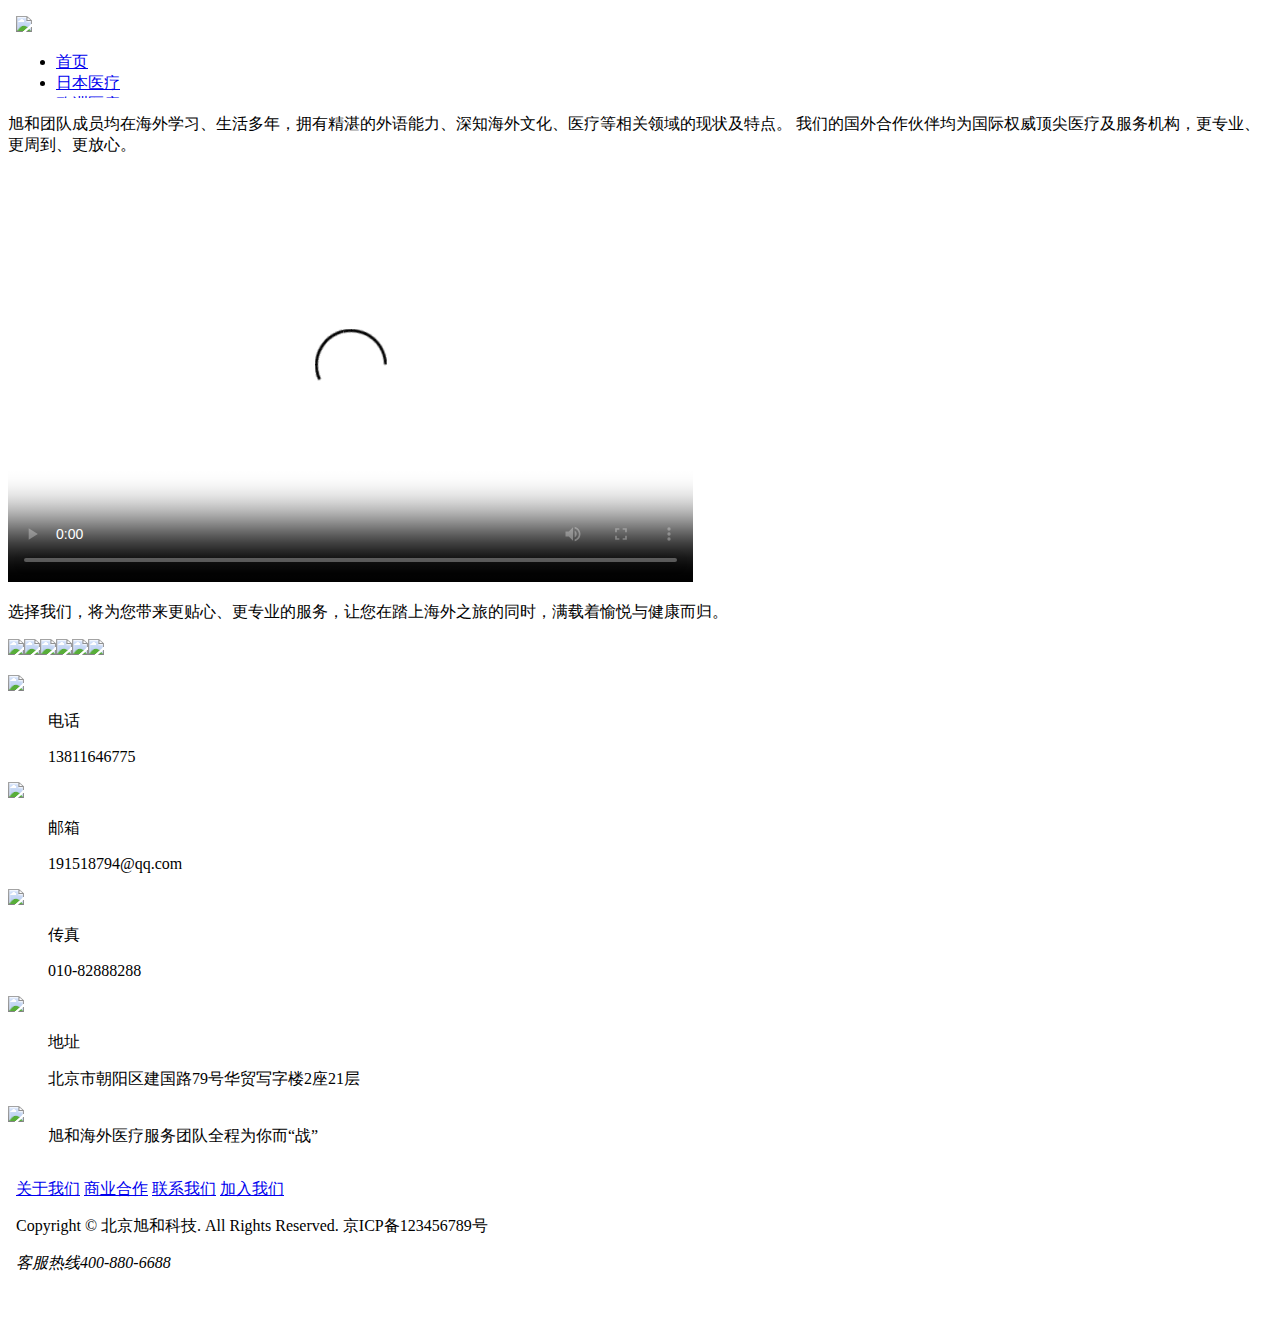
==== about.html @ a90c2f5e "all" ====
<!DOCTYPE html>
<html>
<head>
<meta charset="utf-8">
<title>第十六节课作业</title>
<link rel="stylesheet" type="text/css" href="css/public.css">
<link rel="stylesheet" type="text/css" href="css/style_4.css">
</head>

<body>
<div style="height:90px;overflow:hidden"><iframe src="header.html" frameborder="0" scrolling="no" width="100%" height="90px"></iframe></div>

<div class="banner">
	<div class="ban"><a href="#" style="background:url(images/banner.jpg) no-repeat center 0; background-color:#dee8ed;"></a></div>
	<div class="circle"><span class="on"></span><span></span><span></span></div>
</div>

<div class="sec1">
	<p>旭和团队成员均在海外学习、生活多年，拥有精湛的外语能力、深知海外文化、医疗等相关领域的现状及特点。 我们的国外合作伙伴均为国际权威顶尖医疗及服务机构，更专业、更周到、更放心。</p>
	<video controls width="685" height="410" poster="images/pic56.png">
		<source src="images/music.mp4"></source>
	</video>
</div>

<div class="sec2">
	<p>选择我们，将为您带来更贴心、更专业的服务，让您在踏上海外之旅的同时，满载着愉悦与健康而归。</p>
	<img src="images/pic57.png"><img src="images/pic58.png"><img src="images/pic59.png"><img src="images/pic60.png"><img src="images/pic61.png"><img src="images/pic62.png">
</div>

<div class="sec3">
	<div class="top">
		<dl>
			<dt><img src="images/pic63.png"></dt>
			<dd>
				<p>电话</p>
				<p>13811646775</p>
			</dd>
		</dl>
		<dl>
			<dt><img src="images/pic64.png"></dt>
			<dd>
				<p>邮箱</p>
				<p>191518794@qq.com</p>
			</dd>
		</dl>
		<dl>
			<dt><img src="images/pic65.png"></dt>
			<dd>
				<p>传真</p>
				<p>010-82888288</p>
			</dd>
		</dl>
		<dl>
			<dt><img src="images/pic66.png"></dt>
			<dd>
				<p>地址</p>
				<p>北京市朝阳区建国路79号华贸写字楼2座21层</p>
			</dd>
		</dl>
	</div>
    <div class="bot">
    	<dl>
    		<dt><img src="images/pic67.png"></dt>
    		<dd>旭和海外医疗服务团队全程为你而“战”</dd>
    	</dl>
    </div>
</div>

<iframe src="footer.html" frameborder="0" scrolling="no" width="100%" height="160px"></iframe>
</body>
</html>
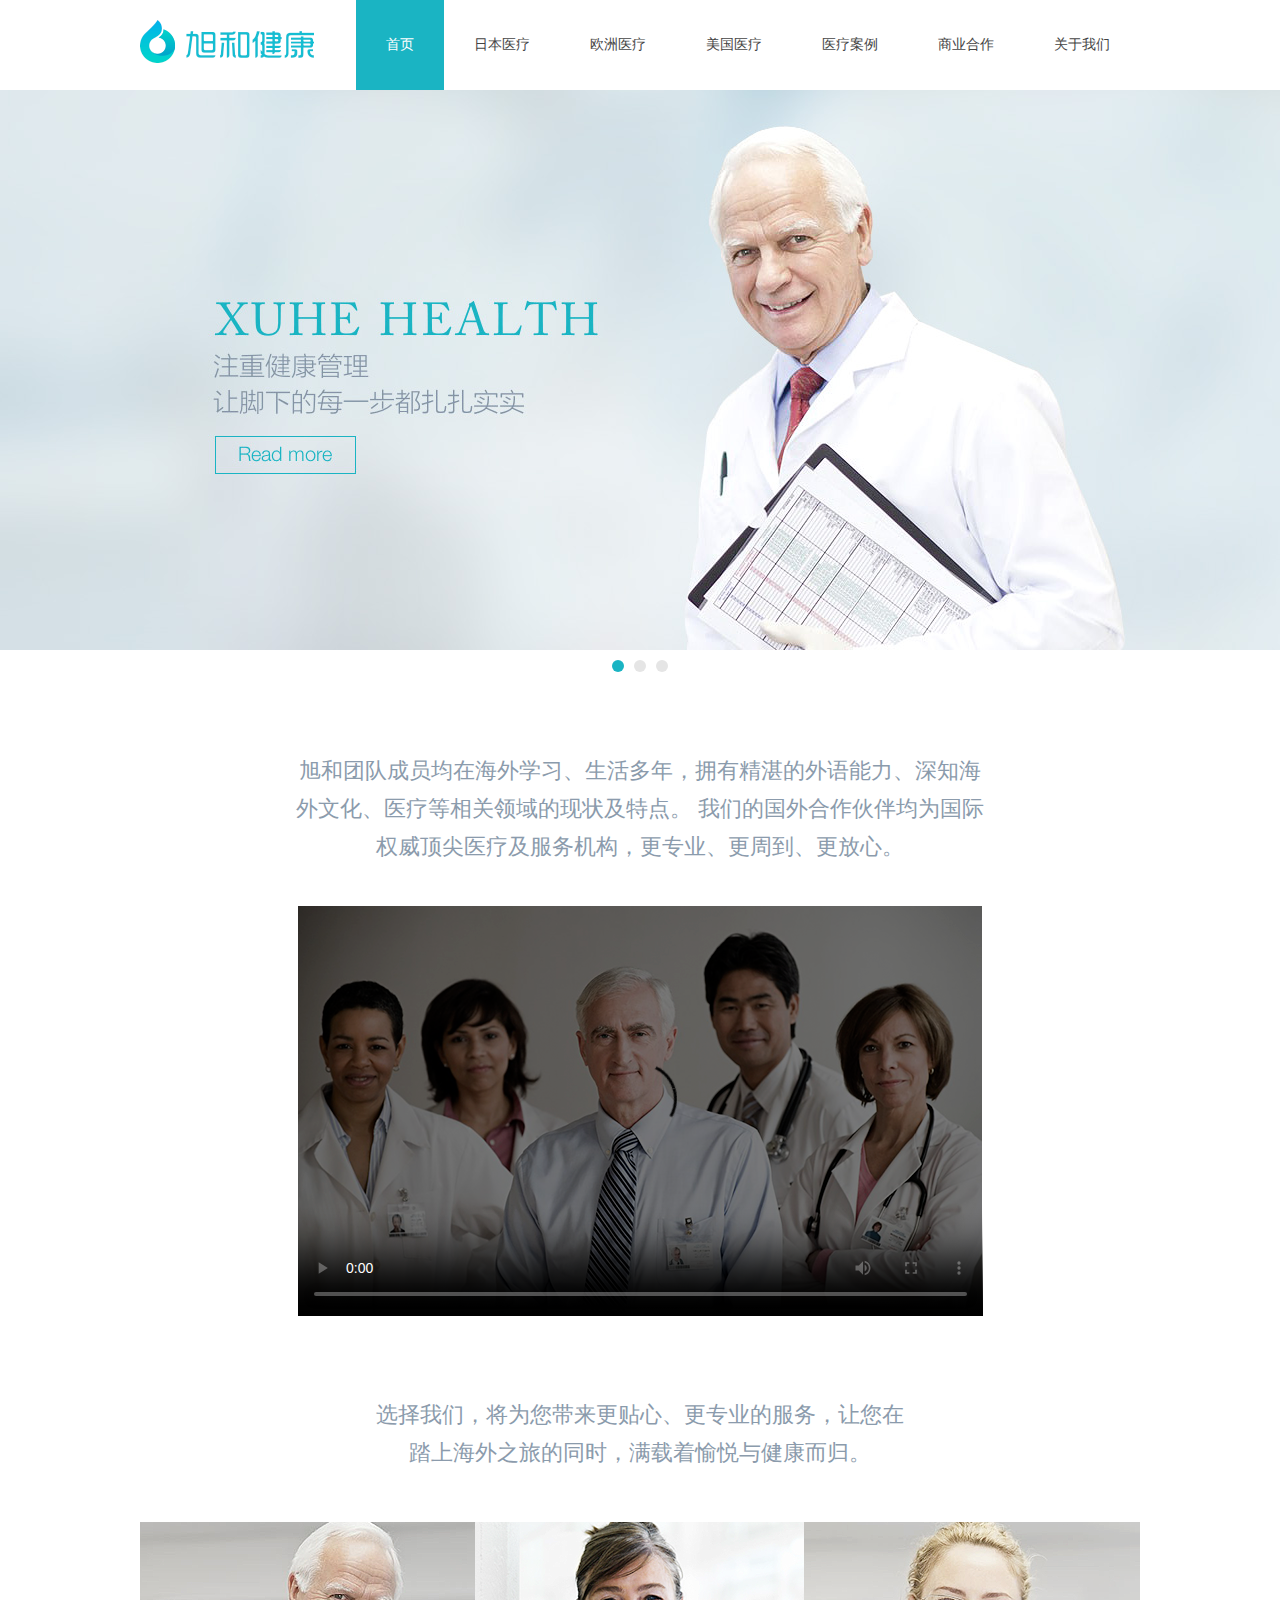
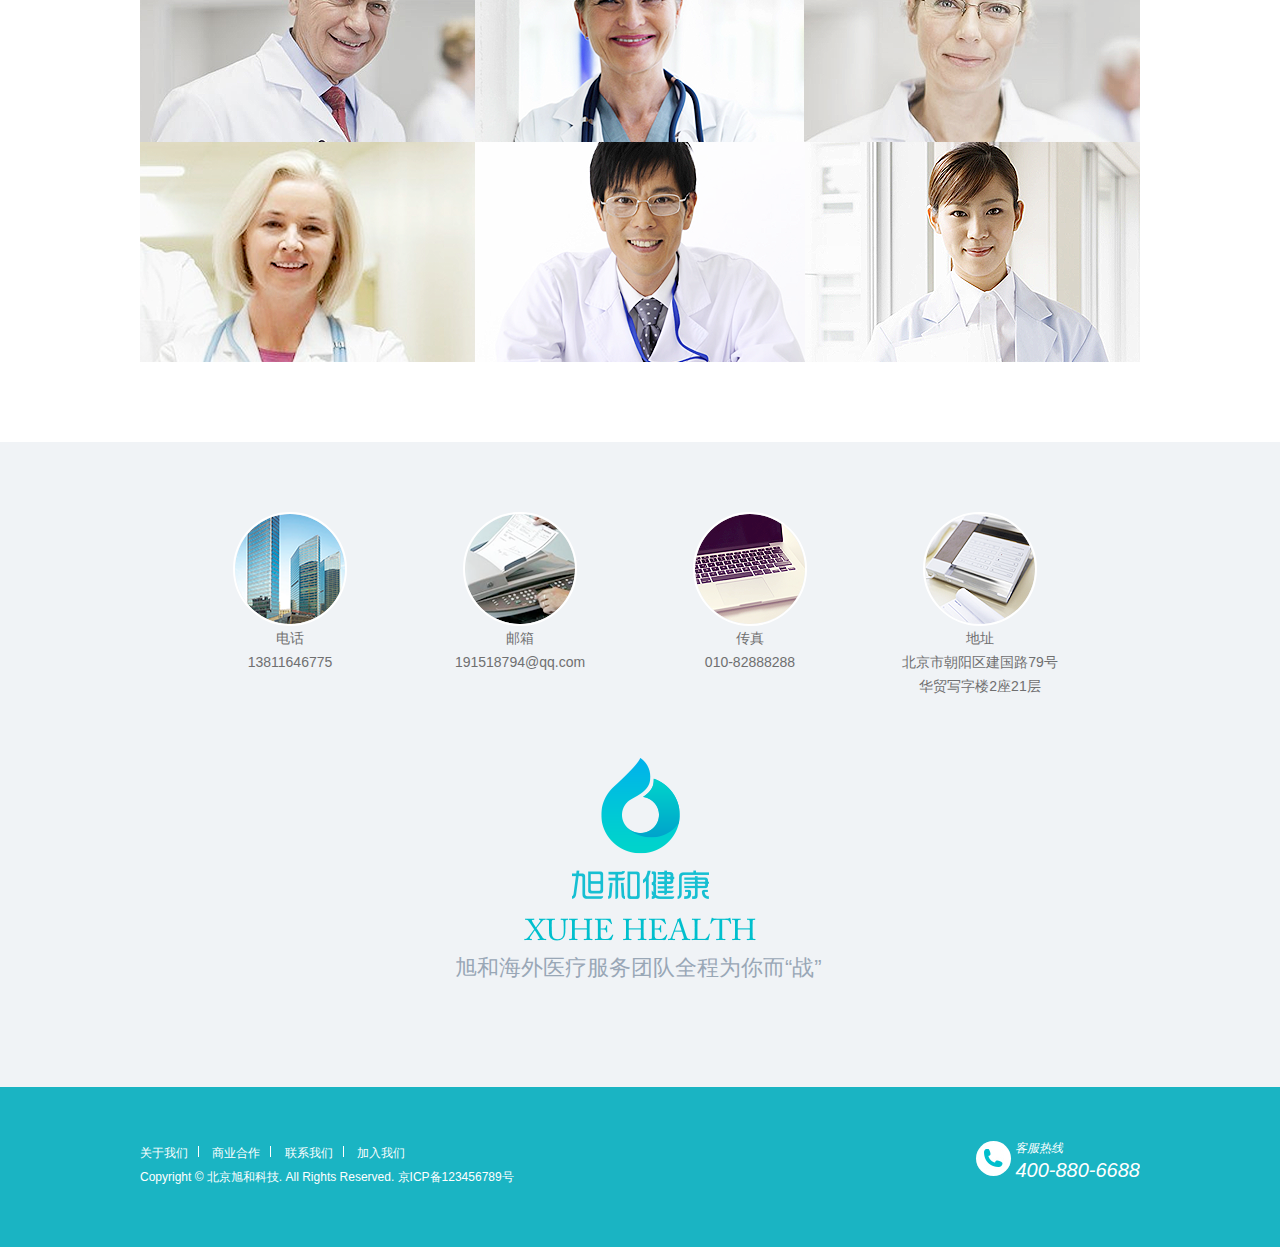
==== commit 6b89abbc: "about" ====
--- a/about.html
+++ b/about.html
@@ -2,7 +2,7 @@
 <html>
 <head>
 <meta charset="utf-8">
-<title>第十六节课作业</title>
+<title>第十六节课作业about</title>
 <link rel="stylesheet" type="text/css" href="css/public.css">
 <link rel="stylesheet" type="text/css" href="css/style_4.css">
 </head>
@@ -68,4 +68,4 @@
 
 <iframe src="footer.html" frameborder="0" scrolling="no" width="100%" height="160px"></iframe>
 </body>
-</html>+</html>
--- a/css/public.css
+++ b/css/public.css
@@ -0,0 +1,18 @@
+html,body,div,span,applet,object,iframe,h1,h2,h3,h4,h5,h6,p,blockquote,pre,a,abbr,acronym,address,big,cite,code,del,dfn,em,font,img,ins,kbd,q,s,samp,small,strike,strong,sub,sup,tt,var,dl,dt,dd,ol,ul,li,fieldset,form,label,legend,table,caption,tbody,tfoot,thead,tr,th,td,section, article, aside, header, footer, nav, dialog, figure,menu,hgroup,iframe{ margin:0; padding:0; border:0; }
+html{ -webkit-text-size-adjust:none;}
+body{ font-family:"Lantinghei SC", "Open Sans", Arial, "Hiragino Sans GB", "Microsoft YaHei", "微软雅黑", "STHeiti", "WenQuanYi Micro Hei", SimSun, sans-serif; font-size:12px; line-height:24px; background:#fff;  -webkit-font-smoothing: antialiased; -moz-font-smoothing: antialiased;  font-smoothing: antialiased;  color:#000; }
+
+*{ margin:0;padding:0; }
+input,textarea{ resize:none; font-family:"Microsoft YaHei"; background: #fff; border: 0;  }
+img{ border:none; vertical-align:middle; }
+ul,li{ list-style:none; color: #000;}
+a{ text-decoration:none; color:#000; outline:none; }
+a:hover{ color:#000; text-decoration: underline;}
+input:focus,textarea:focus{ outline:none; }
+button{ outline: none; cursor: pointer;}
+
+
+
+.fl{ float: left;}
+.fr{ float: right;}
+.or{ overflow: hidden;}--- a/css/style_4.css
+++ b/css/style_4.css
@@ -0,0 +1,22 @@
+.banner{ width: 100%; height: 582px; overflow: hidden; position: relative;}
+.banner .ban{ width: 100%; height:560px; position: absolute;}
+.banner .ban a{ display: block; width: 100%; height: 100%;}
+.banner .circle{  position: absolute; bottom: 0; width: 100%; line-height:12px; height: 12px; text-align: center;}
+.banner .circle span{ width: 12px;height: 12px; line-height:12px; border-radius: 50%; display: inline-block; background: #e5e5e5; margin: 0 5px;}
+.banner .circle .on{ background: #1ab4c3;}
+
+.sec1{ width: 1000px; margin: 0 auto; margin-top: 80px;}
+.sec1 p{ width: 700px; text-align: center; font-size: 22px; color: #8b9bac; line-height: 38px; margin: 0 auto;}
+.sec1 video{ margin: 0 auto; margin-top: 40px; display: block;}
+
+.sec2{ width: 1000px; margin: 0 auto; margin-top: 80px;}
+.sec2 p{ width: 530px; text-align: center; font-size: 22px; color: #8b9bac; line-height: 38px; margin: 0 auto; margin-bottom: 50px;}
+
+.sec3{ width: 100%; height: 575px; background: #f0f3f6; margin-top: 80px; padding-top: 70px;}
+.sec3 .top{ width: 1000px; margin: 0 auto;  overflow: hidden;}
+.sec3 .top dl{ float: left; width: 160px; text-align: center; margin-left: 70px;}
+.sec3 .top dl dt img{ width: 110px; height: 110px; border-radius: 50%; border: 2px solid #fff;}
+.sec3 .top dl dd{ font-size: 14px; color: #6f6f70;}
+.sec3 .bot{ width: 370px; margin: 0 auto; margin-top: 60px; }
+.sec3 .bot dl dt{ text-align: center;}
+.sec3 .bot dl dd{ font-size: 22px; color: #99a7b6; margin-top: 15px;}